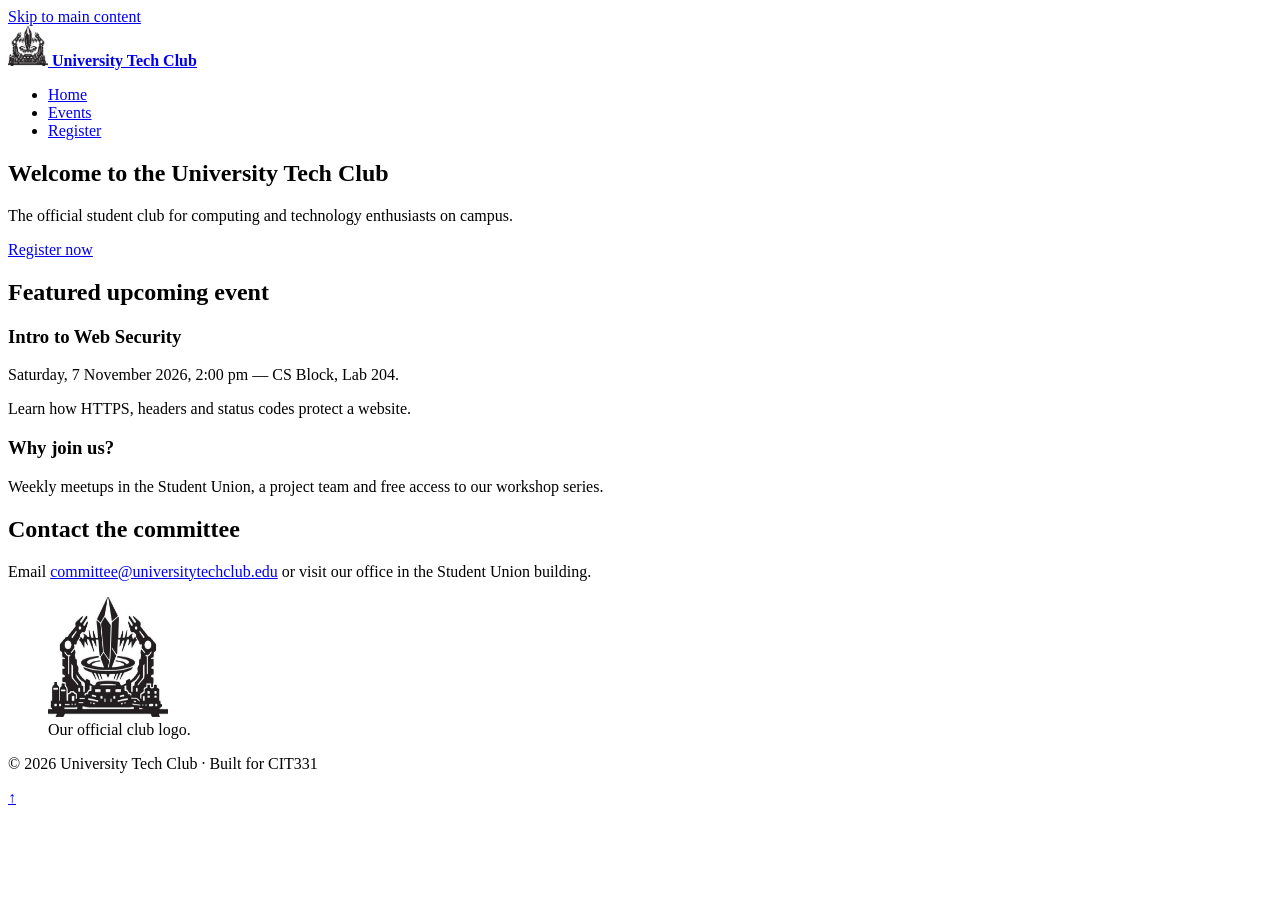
==== index.html @ 9bf5f578 "Add home page with semantic header and nav." ====
<!DOCTYPE html>
<html lang="en">
<head>
  <meta charset="UTF-8">
  <meta name="viewport" content="width=device-width, initial-scale=1.0">
  <meta name="description" content="The official University Tech Club for computing students.">
  <title>University Tech Club | Home</title>
  <link rel="stylesheet" href="css/style.css">
</head>
<body id="top">
  <a class="skip-link" href="#main">Skip to main content</a>
  
  <header class="site-header">
    <a class="brand" href="index.html">
      <img src="images/logo.png" alt="" width="40" height="40">
      <strong>University Tech Club</strong>
    </a>
    <nav aria-label="Main">
      <ul class="nav-list">
        <li><a href="index.html" class="active" aria-current="page">Home</a></li>
        <li><a href="events.html">Events</a></li>
        <li><a href="register.html">Register</a></li>
      </ul>
    </nav>
  </header>

  <main id="main">
    <section class="hero">
      <h1>Welcome to the University Tech Club</h1>
      <p>The official student club for computing and technology enthusiasts on campus.</p>
      <a class="btn" href="register.html">Register now</a>
    </section>

    <section class="highlights">
      <h2>Featured upcoming event</h2>
      <section class="card-row">
        <article class="card">
          <h3>Intro to Web Security</h3>
          <p>Saturday, <time datetime="2026-11-07T14:00">7 November 2026, 2:00 pm</time> — CS Block, Lab 204.</p>
          <p>Learn how HTTPS, headers and status codes protect a website.</p>
        </article>
        <article class="card">
          <h3>Why join us?</h3>
          <p>Weekly meetups in the Student Union, a project team and free access to our workshop series.</p>
        </article>
      </section>
    </section>

    <aside class="card notice">
      <h2>Contact the committee</h2>
      <p>Email <a href="mailto:committee@universitytechclub.edu">committee@universitytechclub.edu</a> or visit our office in the Student Union building.</p>
    </aside>

    <figure class="logo-figure">
      <img src="images/logo.png" alt="University Tech Club robot logo" width="120" height="120">
      <figcaption>Our official club logo.</figcaption>
    </figure>
  </main>
  <footer class="site-footer">
    <p>&copy; 2026 University Tech Club &middot; Built for CIT331</p>
  </footer>
  <a class="back-to-top" href="#top" aria-label="Back to top">&uarr;</a>
</body>
</html>
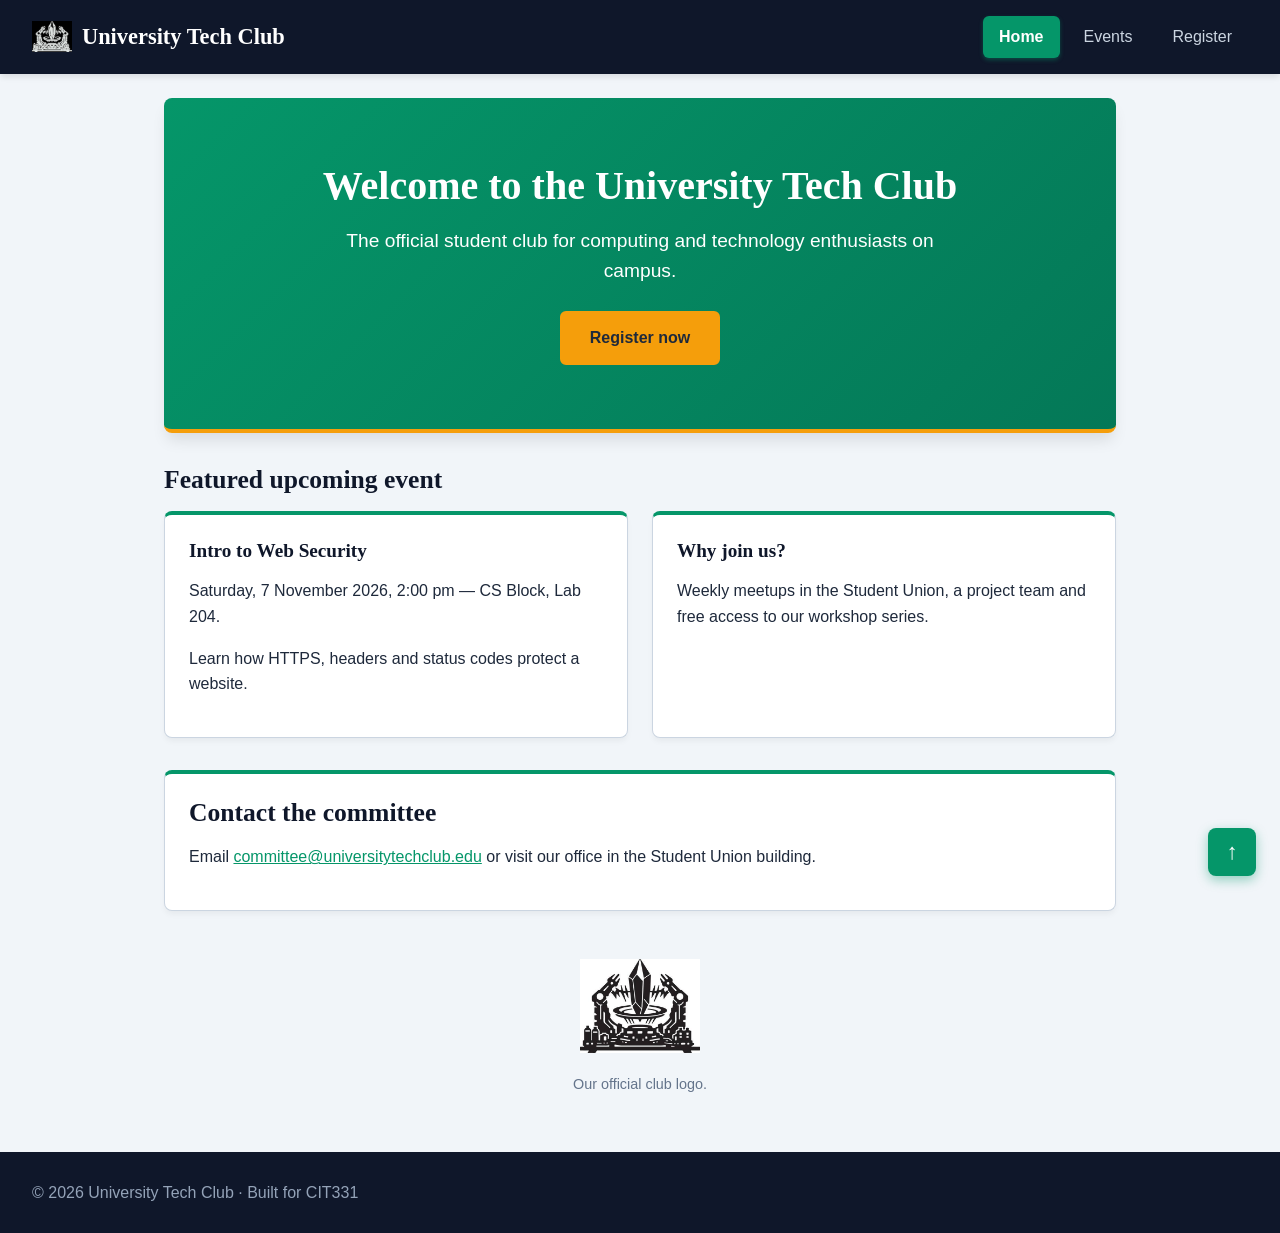
==== commit 6a9f5ae6: "fix validator finding" ====
--- a/index.html
+++ b/index.html
@@ -33,17 +33,17 @@
 
     <section class="highlights">
       <h2>Featured upcoming event</h2>
-      <section class="card-row">
+      <div class="card-row">
         <article class="card">
           <h3>Intro to Web Security</h3>
           <p>Saturday, <time datetime="2026-11-07T14:00">7 November 2026, 2:00 pm</time> — CS Block, Lab 204.</p>
           <p>Learn how HTTPS, headers and status codes protect a website.</p>
-        </article>
+      </article>
         <article class="card">
           <h3>Why join us?</h3>
           <p>Weekly meetups in the Student Union, a project team and free access to our workshop series.</p>
         </article>
-      </section>
+    </div>
     </section>
 
     <aside class="card notice">
--- a/css/style.css
+++ b/css/style.css
@@ -0,0 +1,237 @@
+/* ===== University Tech Club: style.css ===== */
+
+/* 1. Reset, tokens and base typography */
+*, *::before, *::after {
+  box-sizing: border-box;
+}
+:root {
+  /* New Color Palette */
+  --brand: #059669;         /* Emerald Green */
+  --brand-dark: #0f172a;    /* Deep Slate */
+  --accent: #f59e0b;        /* Amber */
+  --bg: #f1f5f9;            /* Light Slate */
+  --surface: #ffffff;
+  --text: #1e293b;
+  --muted: #64748b;
+  --border: #cbd5e1;
+  --space: 16px;
+  --radius: 8px;            /* Slightly sharper corners */
+}
+body {
+  margin: 0;
+  font-family: "Segoe UI", Arial, sans-serif;
+  font-size: 1rem;
+  line-height: 1.6;
+  color: var(--text);
+  background: var(--bg);
+  min-height: 100vh;
+  display: flex;
+  flex-direction: column;
+}
+
+/* 2. Headings, links, focus */
+h1, h2, h3 {
+  font-family: Georgia, "Times New Roman", serif;
+  color: var(--brand-dark);
+  line-height: 1.2;
+}
+h1 { font-size: 2.25rem; margin: 0 0 var(--space); }
+h2 { font-size: 1.6rem; margin: 0 0 var(--space); }
+h3 { font-size: 1.2rem; margin: 0 0 8px; }
+a { color: var(--brand); }
+a:hover { color: var(--brand-dark); text-decoration-thickness: 3px; }
+a:focus-visible, button:focus-visible, input:focus-visible, select:focus-visible, textarea:focus-visible {
+  outline: 3px solid var(--brand);
+  outline-offset: 3px;
+}
+
+/* 3. Page shell */
+#main { max-width: 1000px; margin: 0 auto; padding: 24px; width: 100%; flex: 1; }
+main > section, main > aside, main > figure { margin: 0 0 32px; }
+h1 + p { font-size: 1.1rem; color: var(--muted); }
+
+/* 4. Header and navigation */
+.site-header {
+  display: flex; flex-wrap: wrap; align-items: center; justify-content: space-between;
+  gap: 12px; position: sticky; top: 0; z-index: 100;
+  background: var(--brand-dark); color: #fff; padding: 16px 32px;
+  box-shadow: 0 4px 6px -1px rgba(0, 0, 0, 0.1);
+}
+.brand { display: flex; align-items: center; gap: 10px; color: #fff; text-decoration: none; font-family: Georgia, serif; font-size: 1.4rem; font-weight: 700; }
+.brand img { filter: invert(1); } /* Makes black logo white */
+.nav-list { display: flex; gap: 8px; margin: 0; padding: 0; list-style: none; }
+.nav-list a { display: inline-block; color: #cbd5e1; text-decoration: none; padding: 8px 16px; border-radius: 6px; font-weight: 500; transition: all 0.2s; }
+.nav-list a:not(.active):hover { background: rgba(255,255,255,0.1); color: #fff; }
+.nav-list a.active { background: var(--brand); color: #fff; font-weight: 700; box-shadow: 0 2px 4px rgba(5, 150, 105, 0.4); }
+
+/* 5. Footer */
+.site-footer {
+  display: flex; flex-wrap: wrap; align-items: center; justify-content: space-between;
+  gap: 8px 24px; background: var(--brand-dark); color: #94a3b8; padding: 24px 32px;
+  margin-top: auto;
+}
+.site-footer p { margin: 4px 0; }
+.site-footer a { color: #fff; text-decoration: underline; }
+
+/* 6. Hero, buttons, cards */
+.hero {
+  background: linear-gradient(135deg, var(--brand) 0%, #047857 100%);
+  color: #fff; padding: 64px 32px; border-radius: var(--radius);
+  text-align: center; box-shadow: 0 10px 15px -3px rgba(0, 0, 0, 0.1);
+  border-bottom: 4px solid var(--accent);
+}
+.hero h1, .hero p { color: #fff; }
+.hero h1 { margin-bottom: 16px; font-size: 2.5rem; }
+.hero p { font-size: 1.2rem; max-width: 600px; margin: 0 auto 24px auto; }
+
+.btn {
+  display: inline-block; background: var(--accent); color: #1e293b; font: inherit; font-weight: 700;
+  padding: 12px 28px; border: 2px solid var(--accent); border-radius: 6px;
+  text-decoration: none; cursor: pointer; transition: all 0.3s ease;
+}
+.btn:hover { background: #d97706; border-color: #d97706; color: #fff; transform: translateY(-2px); }
+.btn-secondary { background: transparent; color: var(--brand); border-color: var(--brand); }
+.btn-secondary:hover { background: var(--brand); color: #fff; }
+
+.card {
+  background: var(--surface); border: 1px solid var(--border); border-radius: var(--radius);
+  padding: 24px; box-shadow: 0 4px 6px -1px rgba(0, 0, 0, 0.05); transition: transform 0.2s, border-color 0.2s;
+  border-top: 4px solid var(--brand);
+}
+.card:hover { transform: translateY(-4px); box-shadow: 0 10px 15px -3px rgba(0, 0, 0, 0.1); border-color: var(--accent); }
+.logo-figure { text-align: center; margin-top: 48px; }
+figcaption { color: var(--muted); font-size: 0.9rem; margin-top: 12px; }
+
+/* 7. Event cards, tables */
+.menu-group h2::before { content: ""; display: inline-block; width: 6px; height: 1em; margin-right: 12px; background: var(--brand); border-radius: 3px; vertical-align: -0.12em; }
+.menu-item {
+  background: var(--surface); border: 1px solid var(--border); border-radius: var(--radius);
+  padding: 24px; margin-bottom: 16px; position: relative;
+  box-shadow: 0 2px 4px rgba(0,0,0,0.02); transition: border-color 0.2s;
+  border-left: 4px solid var(--brand);
+}
+.menu-item:hover { border-color: var(--accent); }
+.menu-item p { margin: 0; color: var(--muted); }
+.item-head h3 { margin: 0; color: var(--brand-dark); }
+.price { font-weight: 700; color: #1e293b; background: #fef3c7; padding: 4px 12px; border-radius: 6px; font-size: 0.9rem; border: 1px solid #fde68a; }
+table { width: 100%; border-collapse: collapse; background: var(--surface); border-radius: var(--radius); overflow: hidden; box-shadow: 0 2px 4px rgba(0,0,0,0.02); }
+caption { text-align: left; padding: 12px 0; color: var(--muted); font-size: 0.9rem; }
+th, td { text-align: left; padding: 14px 16px; border-bottom: 1px solid var(--border); }
+thead th { background: var(--brand); color: #fff; font-weight: 600; letter-spacing: 0.5px; }
+tbody th { font-weight: 600; color: var(--brand-dark); }
+tbody tr:nth-child(even) { background: #f8fafc; }
+tbody tr:hover { background: #f1f5f9; }
+
+/* 8. Attribute selectors */
+a[href^="http"]::after { content: " \2197"; font-size: 0.85em; margin-left: 4px; }
+
+/* 9. Forms */
+form > fieldset {
+  background: var(--surface); border: 1px solid var(--border); border-radius: var(--radius);
+  padding: 24px; margin: 0 0 24px; box-shadow: 0 2px 4px rgba(0,0,0,0.02);
+}
+legend { font-weight: 700; padding: 0 12px; color: var(--brand-dark); font-size: 1.1rem; }
+label { font-weight: 600; color: var(--brand-dark); font-size: 0.95rem; }
+input, select, textarea {
+  font: inherit; width: 100%; padding: 12px 16px; border: 1px solid var(--border);
+  border-radius: 6px; background: #fff; color: var(--text); transition: border-color 0.2s;
+}
+input:focus, select:focus, textarea:focus { border-color: var(--brand); outline: none; box-shadow: 0 0 0 3px rgba(5, 150, 105, 0.1); }
+input[type="radio"], input[type="checkbox"] { width: auto; margin-right: 8px; accent-color: var(--brand); }
+input[required], select[required] { border-left: 4px solid var(--accent); }
+input[placeholder]:not(:placeholder-shown):invalid { border-color: #ef4444; background-color: #fef2f2; }
+::placeholder { color: #94a3b8; opacity: 1; }
+#message { min-height: 1.6em; font-weight: 600; color: var(--brand); padding: 8px 0; }
+
+/* 10. Positioning */
+.badge {
+  position: absolute; top: -12px; right: 20px; background: var(--accent); color: #1e293b;
+  font-size: 0.75rem; font-weight: 700; padding: 4px 12px; border-radius: 999px;
+  box-shadow: 0 2px 4px rgba(245, 158, 11, 0.4); border: 1px solid #d97706;
+}
+.back-to-top {
+  position: fixed; right: 24px; bottom: 24px; width: 48px; height: 48px;
+  display: flex; align-items: center; justify-content: center;
+  background: var(--brand); color: #fff; font-size: 1.4rem;
+  text-decoration: none; border-radius: 8px; box-shadow: 0 4px 12px rgba(5, 150, 105, 0.4);
+  transition: background 0.2s, transform 0.2s;
+}
+.back-to-top:hover { background: var(--brand-dark); color: #fff; transform: translateY(-4px); }
+.skip-link { position: absolute; left: -9999px; top: 0; }
+.skip-link:focus { left: 8px; top: 8px; z-index: 200; background: #fff; color: var(--brand-dark); padding: 12px 20px; border-radius: 6px; font-weight: bold; box-shadow: 0 4px 12px rgba(0,0,0,0.2); border: 2px solid var(--brand); }
+
+/* 11. Flexbox */
+.card-row { display: flex; flex-wrap: wrap; gap: 24px; }
+.card-row > .card { flex: 1 1 260px; }
+.menu-list { display: flex; flex-wrap: wrap; gap: 24px; }
+.menu-item { flex: 1 1 300px; margin-bottom: 0; }
+.item-head { display: flex; justify-content: space-between; align-items: baseline; gap: 12px; }
+.form-row { display: flex; flex-wrap: wrap; gap: 24px; margin-bottom: 24px; }
+.form-row > .field, .form-row > .choice { flex: 1 1 220px; }
+.field { display: flex; flex-direction: column; gap: 8px; margin-bottom: 8px; }
+fieldset.choice { display: flex; flex-direction: column; gap: 12px; margin: 0; border: 1px solid var(--border); border-radius: 6px; padding: 16px; background: #f8fafc; }
+.saved-orders { margin-top: 48px; }
+.table-wrap { overflow-x: auto; margin-bottom: 24px; border-radius: var(--radius); border: 1px solid var(--border); }
+
+/* 12. Responsive */
+img { max-width: 100%; height: auto; }
+@media (max-width: 768px) {
+  h1 { font-size: 2rem; }
+  #main { padding: 16px; }
+  .hero { padding: 48px 20px; }
+  .site-header { flex-direction: column; align-items: flex-start; padding: 16px; }
+  .nav-list { flex-wrap: wrap; margin-top: 12px; }
+}
+@media (max-width: 480px) {
+  .nav-list a { padding: 6px 10px; font-size: 0.9rem; }
+  .btn { display: block; width: 100%; text-align: center; }
+  .site-footer { flex-direction: column; align-items: flex-start; text-align: left; }
+}
+
+
+
+
+/* 10. Positioning */
+.badge {
+  position: absolute; top: -12px; right: 20px; background: var(--accent); color: #1e293b;
+  font-size: 0.75rem; font-weight: 700; padding: 4px 12px; border-radius: 999px;
+  box-shadow: 0 2px 4px rgba(245, 158, 11, 0.4); border: 1px solid #d97706;
+}
+.back-to-top {
+  position: fixed; right: 24px; bottom: 24px; width: 48px; height: 48px;
+  display: flex; align-items: center; justify-content: center;
+  background: var(--brand); color: #fff; font-size: 1.4rem;
+  text-decoration: none; border-radius: 8px; box-shadow: 0 4px 12px rgba(5, 150, 105, 0.4);
+  transition: background 0.2s, transform 0.2s;
+}
+.back-to-top:hover { background: var(--brand-dark); color: #fff; transform: translateY(-4px); }
+.skip-link { position: absolute; left: -9999px; top: 0; }
+.skip-link:focus { left: 8px; top: 8px; z-index: 200; background: #fff; color: var(--brand-dark); padding: 12px 20px; border-radius: 6px; font-weight: bold; box-shadow: 0 4px 12px rgba(0,0,0,0.2); border: 2px solid var(--brand); }
+
+/* 11. Flexbox */
+.card-row { display: flex; flex-wrap: wrap; gap: 24px; }
+.card-row > .card { flex: 1 1 260px; }
+.menu-list { display: flex; flex-wrap: wrap; gap: 24px; }
+.menu-item { flex: 1 1 300px; margin-bottom: 0; }
+.item-head { display: flex; justify-content: space-between; align-items: baseline; gap: 12px; }
+.form-row { display: flex; flex-wrap: wrap; gap: 24px; margin-bottom: 24px; }
+.form-row > .field, .form-row > .choice { flex: 1 1 220px; }
+.field { display: flex; flex-direction: column; gap: 8px; margin-bottom: 8px; }
+fieldset.choice { display: flex; flex-direction: column; gap: 12px; margin: 0; border: 1px solid var(--border); border-radius: 6px; padding: 16px; background: #f8fafc; }
+.saved-orders { margin-top: 48px; }
+.table-wrap { overflow-x: auto; margin-bottom: 24px; border-radius: var(--radius); border: 1px solid var(--border); }
+
+/* 12. Responsive */
+img { max-width: 100%; height: auto; }
+@media (max-width: 768px) {
+  h1 { font-size: 2rem; }
+  #main { padding: 16px; }
+  .hero { padding: 48px 20px; }
+  .site-header { flex-direction: column; align-items: flex-start; padding: 16px; }
+  .nav-list { flex-wrap: wrap; margin-top: 12px; }
+}
+@media (max-width: 480px) {
+  .nav-list a { padding: 6px 10px; font-size: 0.9rem; }
+  .btn { display: block; width: 100%; text-align: center; }
+  .site-footer { flex-direction: column; align-items: flex-start; text-align: left; }
+}
